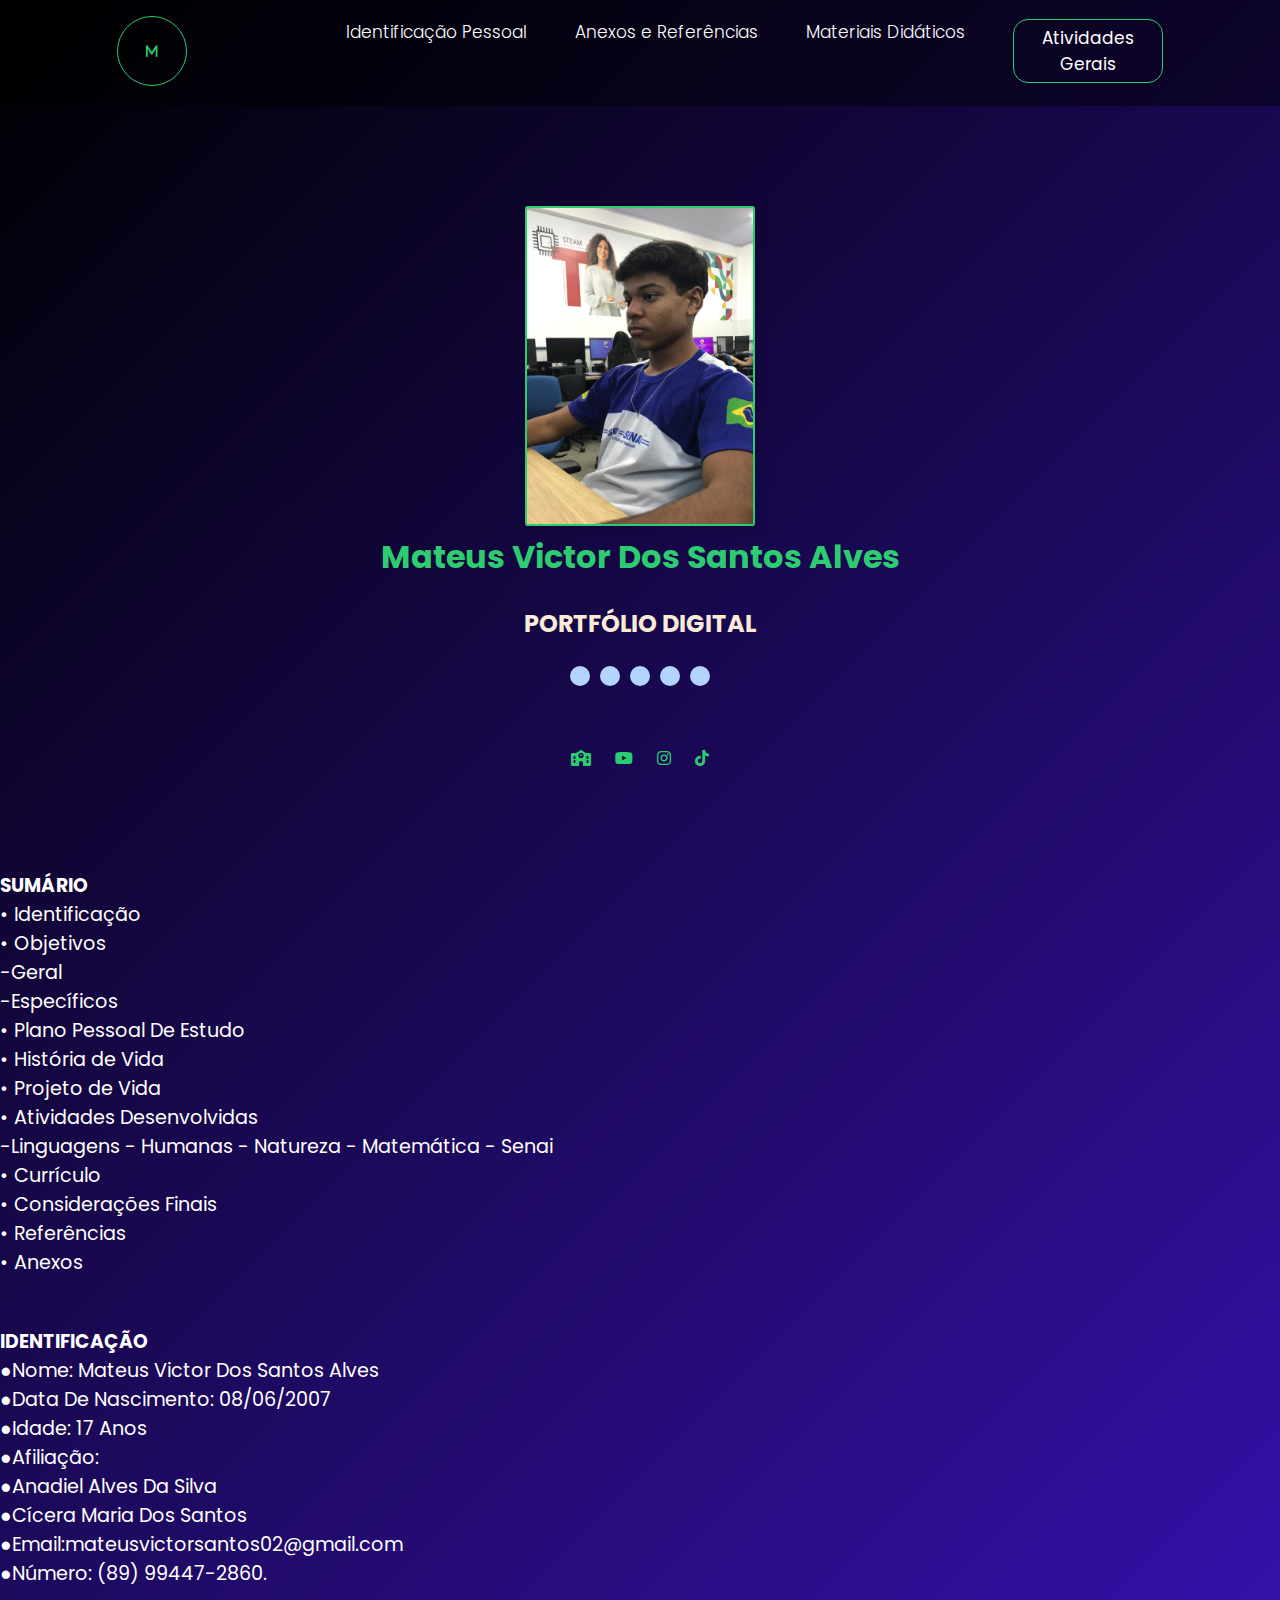
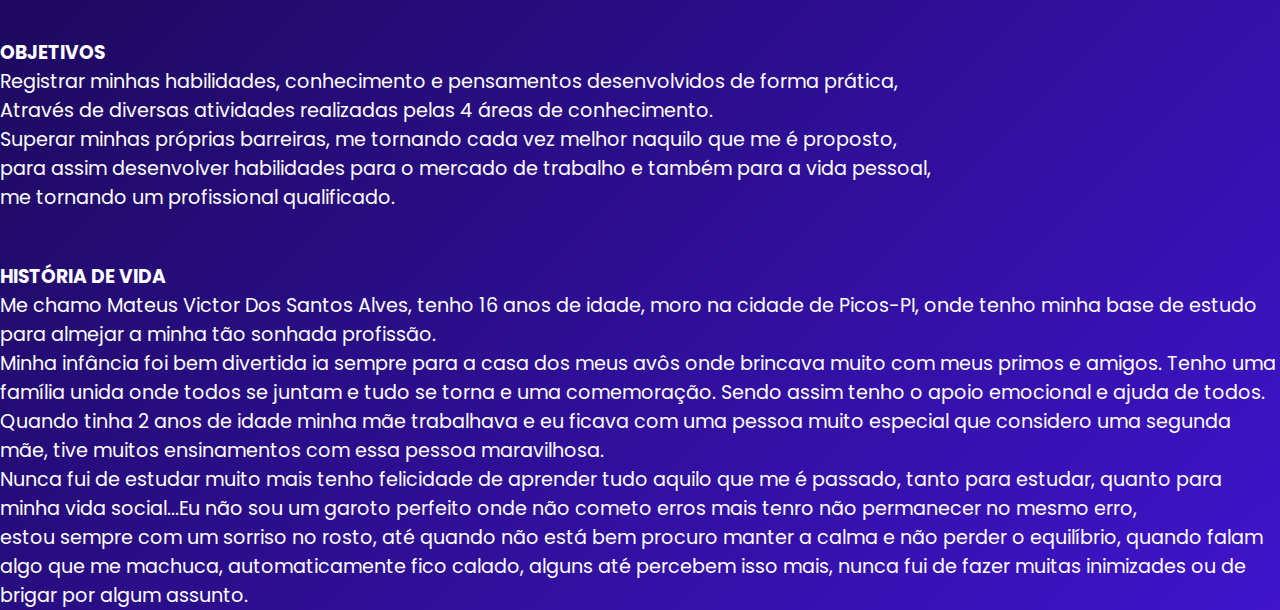
==== index.html @ 450949c8 "Add files via upload" ====
<!DOCTYPE html>
<html lang="en">
<head>
    <meta charset="UTF-8">
    <meta name="viewport" content="width=device-width, initial-scale=1.0">
    <title>Mateus Dev</title>
    <link rel="stylesheet" href="style.css">
    <link rel="stylesheet" href="https://cdnjs.cloudflare.com/ajax/libs/font-awesome/6.1.0/css/all.min.css">
</head>
<body>



    <div class="background">

    <header>
        <div class="logo">
            <i class="fa-solid fa-m"></i>
        </div>
        <div class="cabeçalho-link">
        <li>
            <a href="Identificação pessoal.html">Identificação Pessoal</a>
        </li>
        <li>
            <a href="Anexos e Referências.html">Anexos e Referências</a>
        </li>
        <li>
            <a href="Materiais didádicos.html">Materiais Didáticos</a>
        </li>
        <li>
            <button> <a href="Gerais.html">Atividades Gerais</a></button>
        </li>
        </div>
        </header>


<br>
<br>
<br>

    

    <br>

    <div class="center">
        <img src="./img/foto tela 2.jpeg" alt="">
    </div>

    

     <h1>Mateus Victor Dos Santos Alves</h1>
     <br>
     <h2> PORTFÓLIO DIGITAL </h2>
<br>

     <section class="dots-container">
        <div class="dot"></div>
        <div class="dot"></div>
        <div class="dot"></div>
        <div class="dot"></div>
        <div class="dot"></div>
      </section>
      

     <div class="container-text">
        <div class="text">
            <div class="redes-social">
                <a href="https://sesieducacao.com.br/publico/index.php"><i class="fa-solid fa-school"></i></a>
                <a href="https://youtube.com/@MateusDev0?si=BgNEiNeiwjvQrr6g"><i class="fa-brands fa-youtube"></i></a>
                <a href="https://www.instagram.com/mateusvic02?igsh=OGQ5ZDc2ODk2ZA%3D%3D&utm_source=qr"><i class="fa-brands fa-instagram"></i></a>
                <a href="https://www.tiktok.com/@mateusvic02?_t=8mx5ncu4g8D&_r=1"><i class="fa-brands fa-tiktok"></i></a>
            </div>
        </div>
    </div>


     
        <main>
            <section>
                <br>
                <br>
                <h3>SUMÁRIO</h3>
                <p>
                    • Identificação
                    <br>
                    • Objetivos
                    <br>
                    
                                         -Geral
                                         <br>
                                         -Específicos 
                                         <br>
                    • Plano Pessoal De Estudo
                    <br>
                    • História de Vida
                    <br>
                    • Projeto de Vida
                    <br>
                    • Atividades Desenvolvidas
                    <br>
                     
                                        -Linguagens
                                        - Humanas
                                        - Natureza
                                        - Matemática
                                        - Senai
                                        <br>
                    
                    • Currículo
                    <br>
                    • Considerações Finais
                    <br>
                    • Referências
                    <br>
                    • Anexos
                    <br>
                <p>
                </p>
            </section>
            <section>
                <br>
                <br>


                <h3>IDENTIFICAÇÃO</h3>
                <p>
                    ●Nome: Mateus Victor Dos Santos Alves <br>
                    ●Data De Nascimento: 08/06/2007 <br>
                    ●Idade: 17 Anos <br>
                    ●Afiliação: <br>
                    ●Anadiel Alves Da Silva <br>
                    ●Cícera Maria Dos Santos <br>
                    ●Email:mateusvictorsantos02@gmail.com <br>
                    ●Número: (89) 99447-2860. <br>
                </p>
                <br>

                
            </section>
            <section>
                <br>
                <h3>OBJETIVOS</h3>
                <p>
                    Registrar minhas habilidades, conhecimento e pensamentos desenvolvidos de forma prática, <br>
                    Através de diversas atividades realizadas pelas 4 áreas de conhecimento.  <br>
                    Superar minhas próprias barreiras, me tornando cada vez melhor naquilo que me é proposto, <br>
                    para assim desenvolver habilidades para o mercado de trabalho e também para a vida pessoal, <br>
                    me tornando um profissional qualificado.
                </p>
            </section>
            <section>
                <br>
                <br>
                <h3>HISTÓRIA DE VIDA</h3>
                <p>
                Me chamo Mateus Victor Dos Santos Alves, tenho 16 anos de idade, moro na cidade de Picos-PI, onde tenho minha base de estudo para almejar a minha tão sonhada profissão. <br>
                Minha infância foi bem divertida ia sempre para a casa dos meus avôs onde brincava muito com meus primos e amigos. Tenho uma família unida onde todos se juntam e tudo se torna e uma comemoração. 
                Sendo assim tenho o apoio emocional e ajuda de todos. <br>
                Quando tinha 2 anos de idade minha mãe trabalhava e eu ficava com uma pessoa muito especial que considero uma segunda mãe, tive muitos ensinamentos com essa pessoa maravilhosa. <br>
                Nunca fui de estudar muito mais tenho felicidade de aprender tudo aquilo que me é passado, tanto para estudar, quanto para minha vida social...Eu não sou um garoto perfeito onde não cometo erros mais tenro não permanecer no mesmo erro, <br>
                estou sempre com um sorriso no rosto, até quando não está bem procuro manter a calma e não perder o equilíbrio, quando falam algo que me machuca, automaticamente fico calado, alguns até percebem isso mais, nunca fui de fazer muitas inimizades ou de brigar por algum assunto.
                </p>
            </section>
           
        </main>


</body>
</html>
---- style.css ----
@import url('https://fonts.googleapis.com/css2?family=Poppins:ital,wght@0,100;0,200;0,300;0,400;0,500;0,600;0,700;0,800;0,900;1,100;1,200;1,300;1,400;1,500;1,600;1,700;1,800;1,900&display=swap');

*{
    margin: 0;
    padding: 0;
    box-sizing: border-box;
    text-decoration: none;
    list-style: none;
    font-family: "Poppins", sans-serif;
}

header{
    padding: 20px 3%;
    background: rgba(0, 0, 0, 0.447);
    display: flex;
    justify-content: space-around;
    max-width: 100%;
    align-items: center;
    padding-top: 1rem;
}

.cabeçalho-link{
    display: flex;
    gap: 3rem;
    font-weight: 300;
    cursor: pointer;
}

.cabeçalho-link a{
    color: #fff;
    font-size: 17px;
}

.cabeçalho-link a:hover{
    color: #2ecc71;
    transition: 0.3s all;
}

.logo i{
    height: 70px;
    width: 70px;
    background: transparent;
    border: 1px solid #2ecc71;
    color: #2ecc71;
    border-radius: 50%;
    display: inline-flex;
    align-items: center;
    justify-content: center;
    font-size: 13px;
    cursor: pointer;
}

button{
    color: #2ecc71;
    background: transparent;
    border:solid 1px #2ecc71;
    padding: 5px;
    border-radius: 15px;
    font-size: 17px;
    cursor: pointer;
    width: 150px;
}

button:hover{
    background-color: #2ecc71;
    color: #fff;
    transition: 0.7s;
}

.container-text{
    display: flex;
    justify-content: center;
    padding: 50px;
}

.text h3{
    color: #fff;
    font-size: 15px;
}

.text h1{
    color: #fff;
    margin-top: 10px;
}

.text span{
    color: #2ecc71; 
}

.text p{
    color: #fff;
    font-weight: 500;
    margin-top: 10px;
    font-size: 10px;
}

.redes-social{
    margin-top: 10px;
    text-align: center;
    align-items: center;
}

.redes-social a{
    justify-content: center;
    color: #2ecc71;
    padding: 10px;
    margin-top: 5px;
    padding-left: 100;
    align-items: center;
    text-align: center;
}

.btn{
    margin-top: 15px;
}

@media screen and (max-width:600px){
    .cabeçalho-link {
        display: none;
    }
    
}

body {
    color: rgb(255, 255, 255);
    font-family: Arial, Helvetica, sans-serif;
    background: linear-gradient(-45deg, #828282, #4f19ff, #000000);
	background-size: 400% 400%;
	height: 100vh;
}

ul {
    display: flex;
    justify-content: space-between;
    list-style-type: none;
    align-items: center;
    padding: 16px;
    font-size: x-large;
}
a {
    color: aliceblue;
    text-decoration: none;
}

p {
    font-size: larger;
}

img {
    width: 200px;
    height: 320px;
    border-radius: 1%;
    border: 2px solid rgb(71, 255, 54);
    box-shadow: 5px 5px 5px 5px rgba(0, 0, 0, 0.155);
}
.center {
    text-align: center;
}
h1 {
    color: #2ecc71;
    text-align: center;
}
h2 {
    color: antiquewhite;
    text-align: center;
    justify-content: center;
}
nav a:hover {
    color: rgb(0, 204, 255);
}
img {
    width: 230px;
    height: 320px;
    border-radius: 1%;
    border: 2px solid #2ecc71;
    box-shadow: 5px 5px 5px 5px rgba(0, 0, 0, 0.055);
}


.dots-container {
    display: flex;
    align-items: center;
    justify-content: center;
    height: 100%;
    width: 100%;
  }
  
  .dot {
    height: 20px;
    width: 20px;
    margin-right: 10px;
    border-radius: 10px;
    background-color: #b3d4fc;
    animation: pulse 1.5s infinite ease-in-out;
  }
  
  .dot:last-child {
    margin-right: 0;
  }
  
  .dot:nth-child(1) {
    animation-delay: -0.3s;
  }
  
  .dot:nth-child(2) {
    animation-delay: -0.1s;
  }
  
  .dot:nth-child(3) {
    animation-delay: 0.1s;
  }
  
  @keyframes pulse {
    0% {
      transform: scale(0.8);
      background-color: #caffca;
      box-shadow: 0 0 0 0 rgba(178, 252, 178, 0.7);
    }
  
    50% {
      transform: scale(1.2);
      background-color: #2ecc71;
      box-shadow: 0 0 0 10px rgba(178, 212, 252, 0);
    }
  
    100% {
      transform: scale(0.8);
      background-color: #2ecc70c3;
      box-shadow: 0 0 0 0 rgba(178, 252, 200, 0.7);
    }
  }
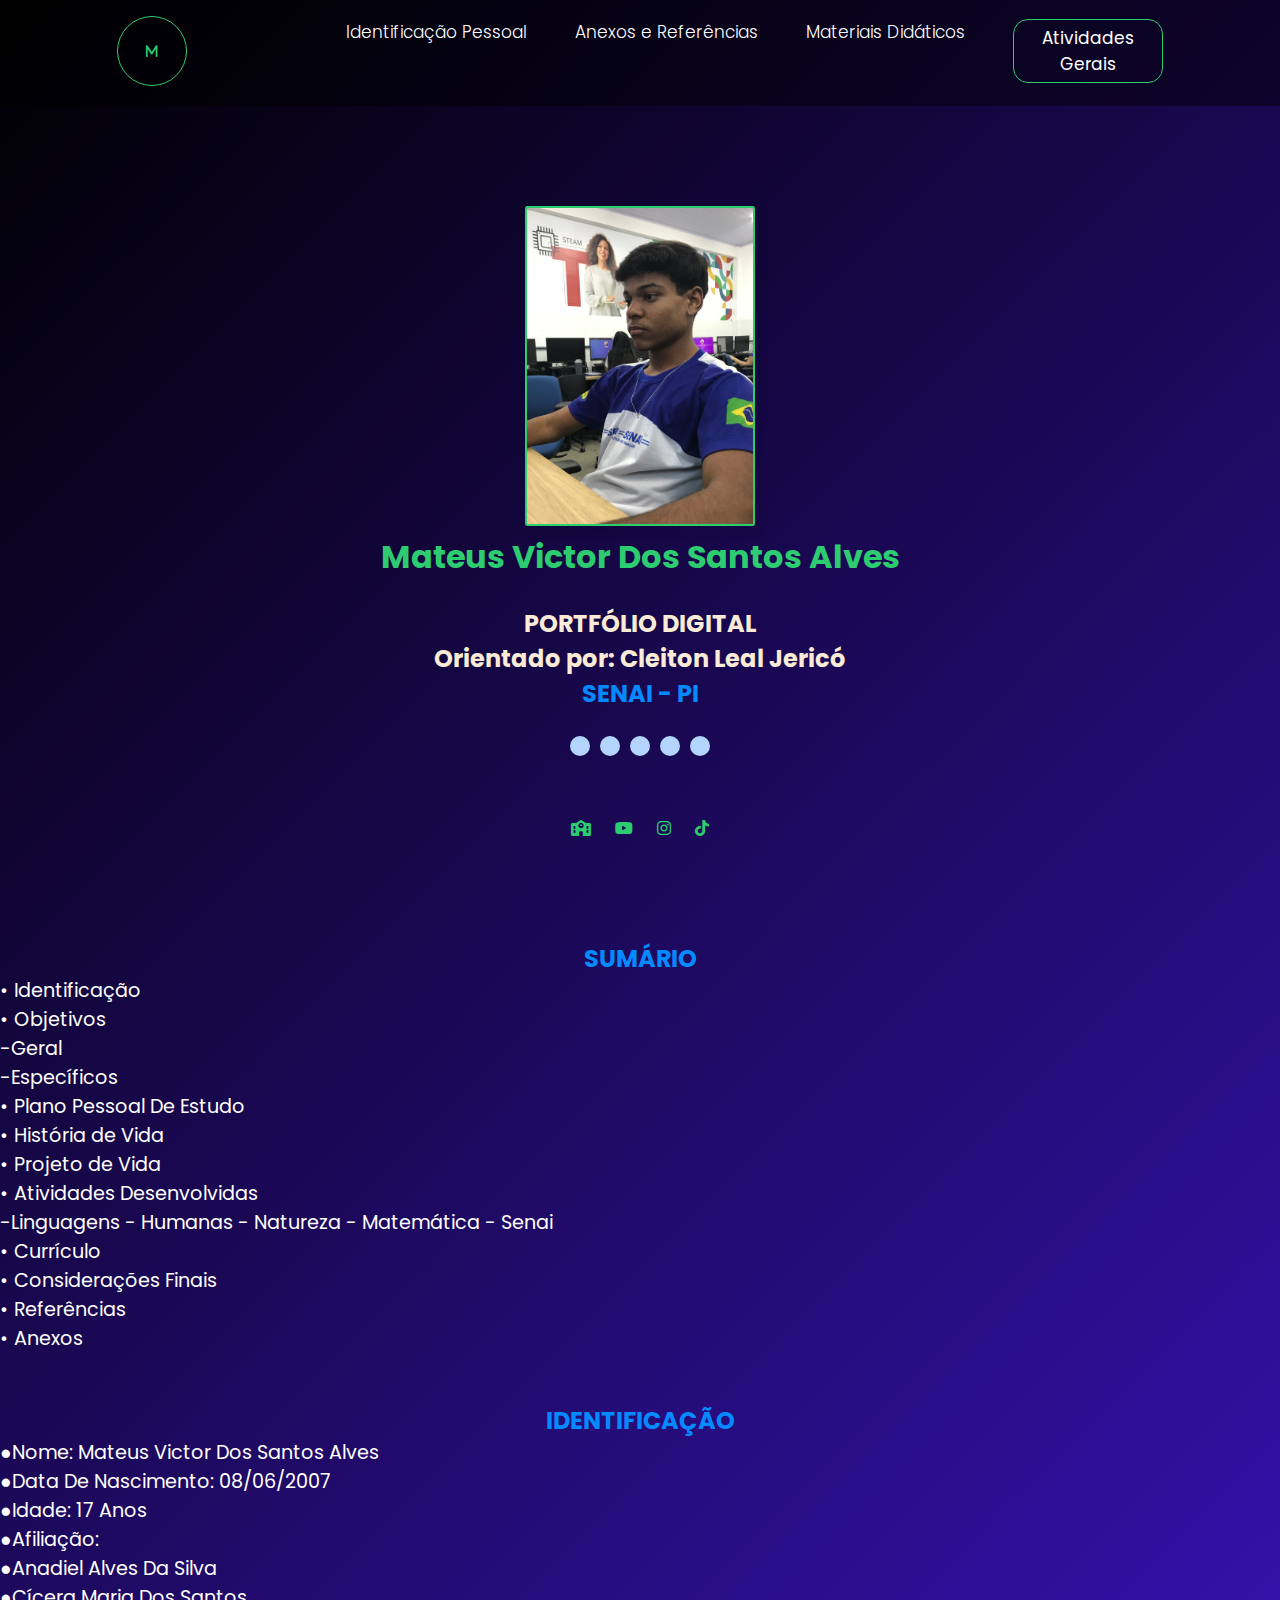
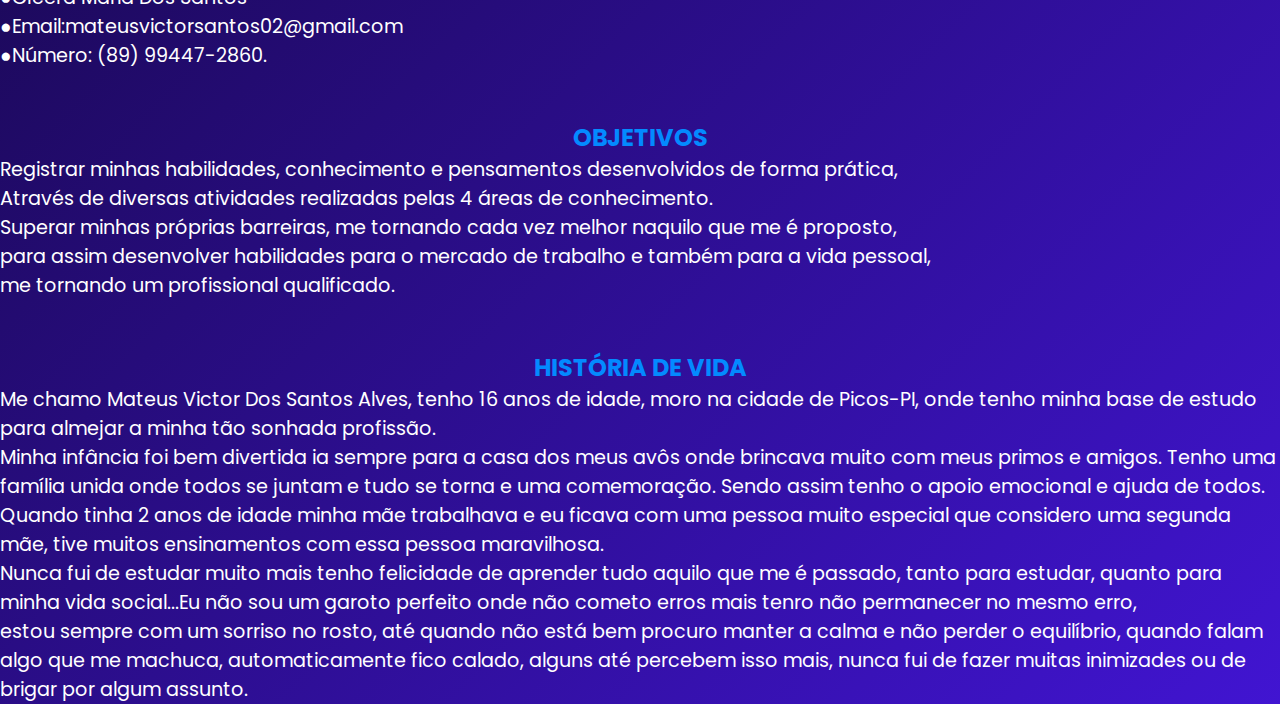
==== commit 1949ba5a: "index.html" ====
--- a/index.html
+++ b/index.html
@@ -51,6 +51,8 @@
      <h1>Mateus Victor Dos Santos Alves</h1>
      <br>
      <h2> PORTFÓLIO DIGITAL </h2>
+     <h2> Orientado por: Cleiton Leal Jericó </h2>
+     <h3> SENAI - PI </h3>
 <br>
 
      <section class="dots-container">
@@ -166,4 +168,4 @@
 
 
 </body>
-</html>+</html>
--- a/style.css
+++ b/style.css
@@ -165,6 +165,12 @@
     text-align: center;
     justify-content: center;
 }
+h3 {
+    color: rgb(3, 138, 255);
+    text-align: center;
+    justify-content: center;
+    font-size: x-large;
+}
 nav a:hover {
     color: rgb(0, 204, 255);
 }
@@ -230,4 +236,4 @@
     }
   }
 
-  +  
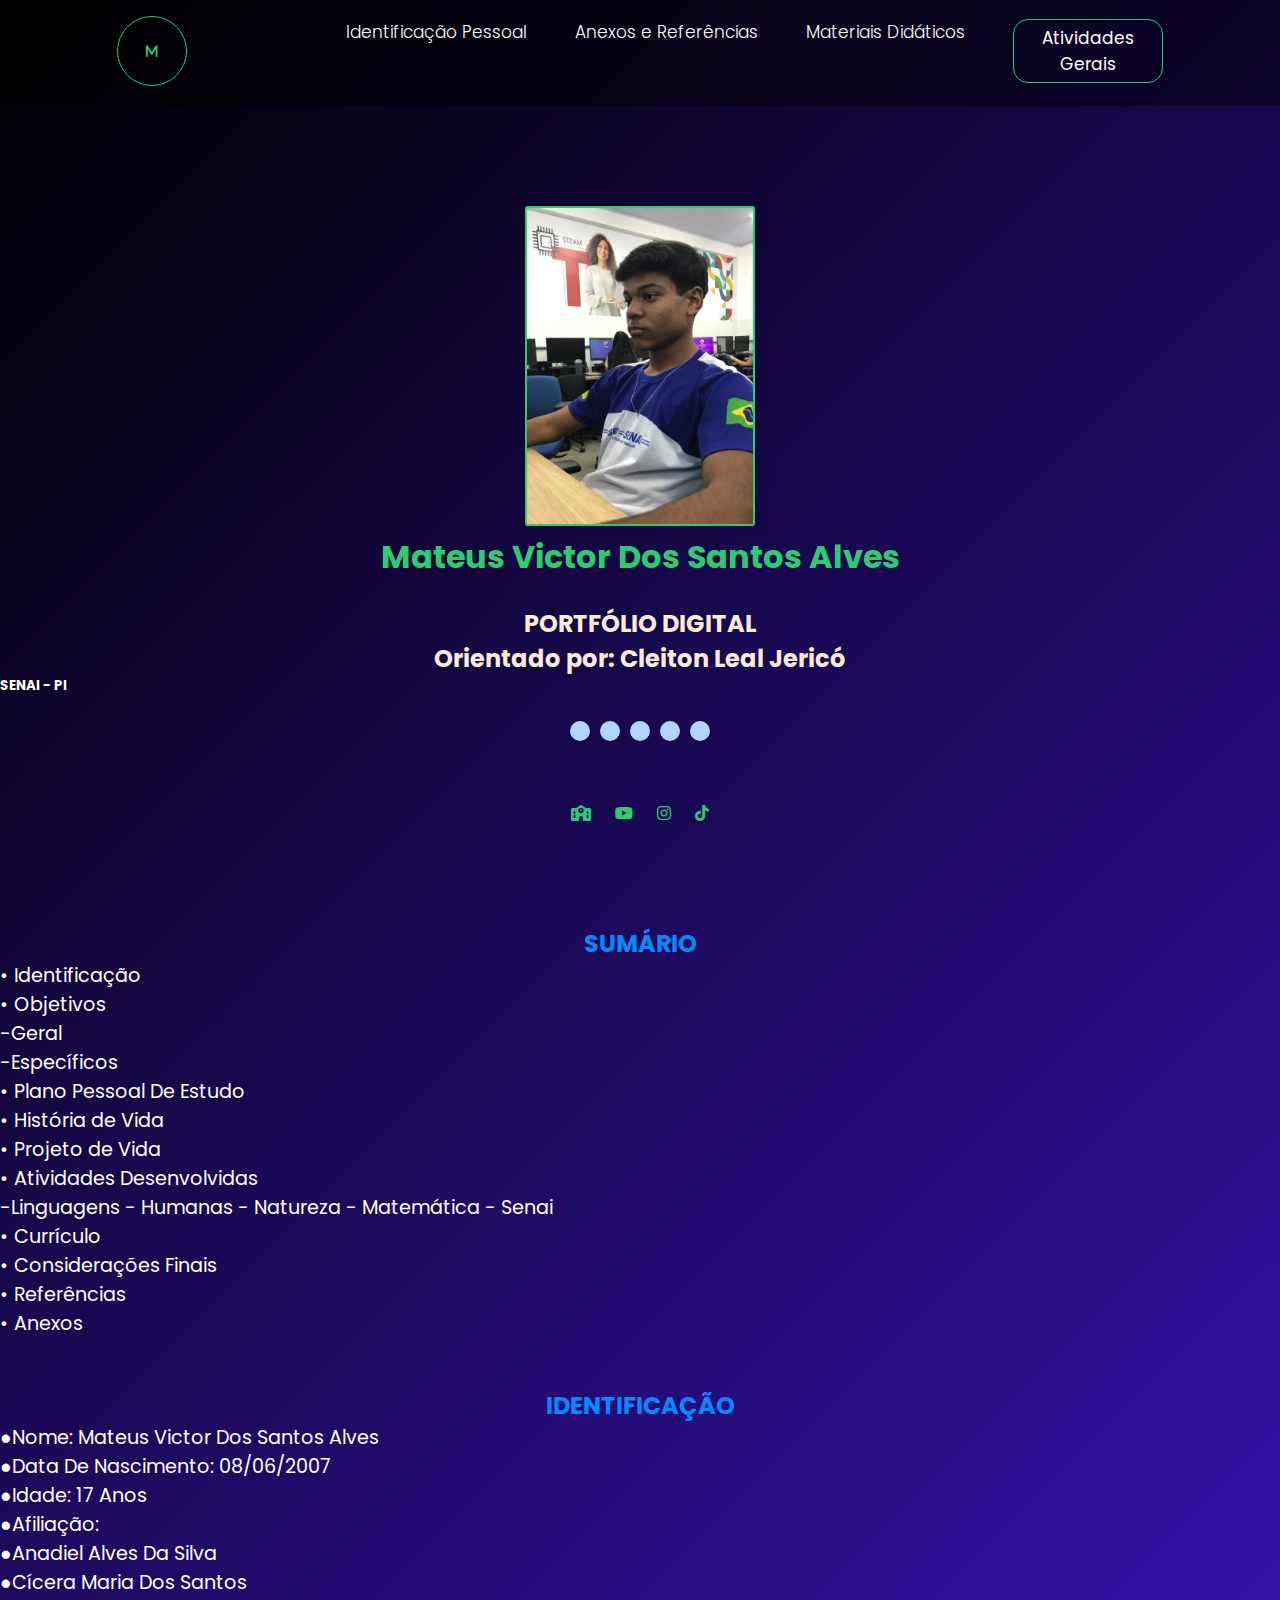
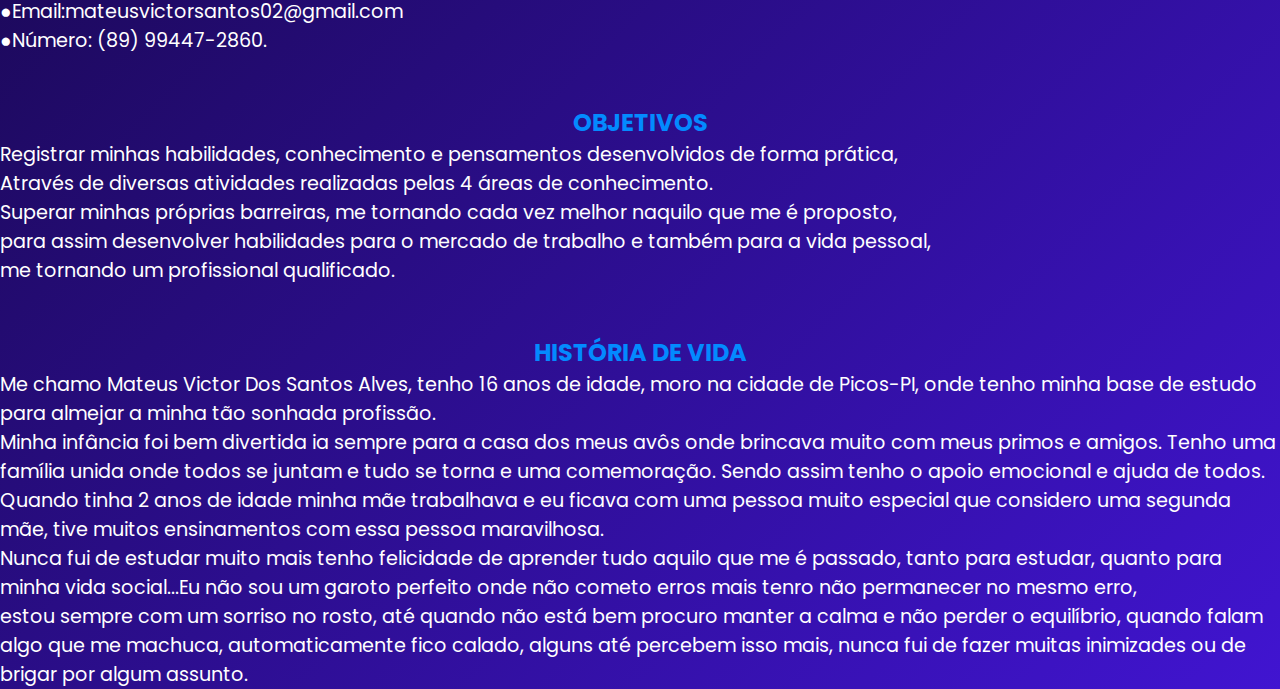
==== commit f9f4332e: "index.html" ====
--- a/index.html
+++ b/index.html
@@ -52,7 +52,7 @@
      <br>
      <h2> PORTFÓLIO DIGITAL </h2>
      <h2> Orientado por: Cleiton Leal Jericó </h2>
-     <h3> SENAI - PI </h3>
+     <h5> SENAI - PI </h5>
 <br>
 
      <section class="dots-container">
